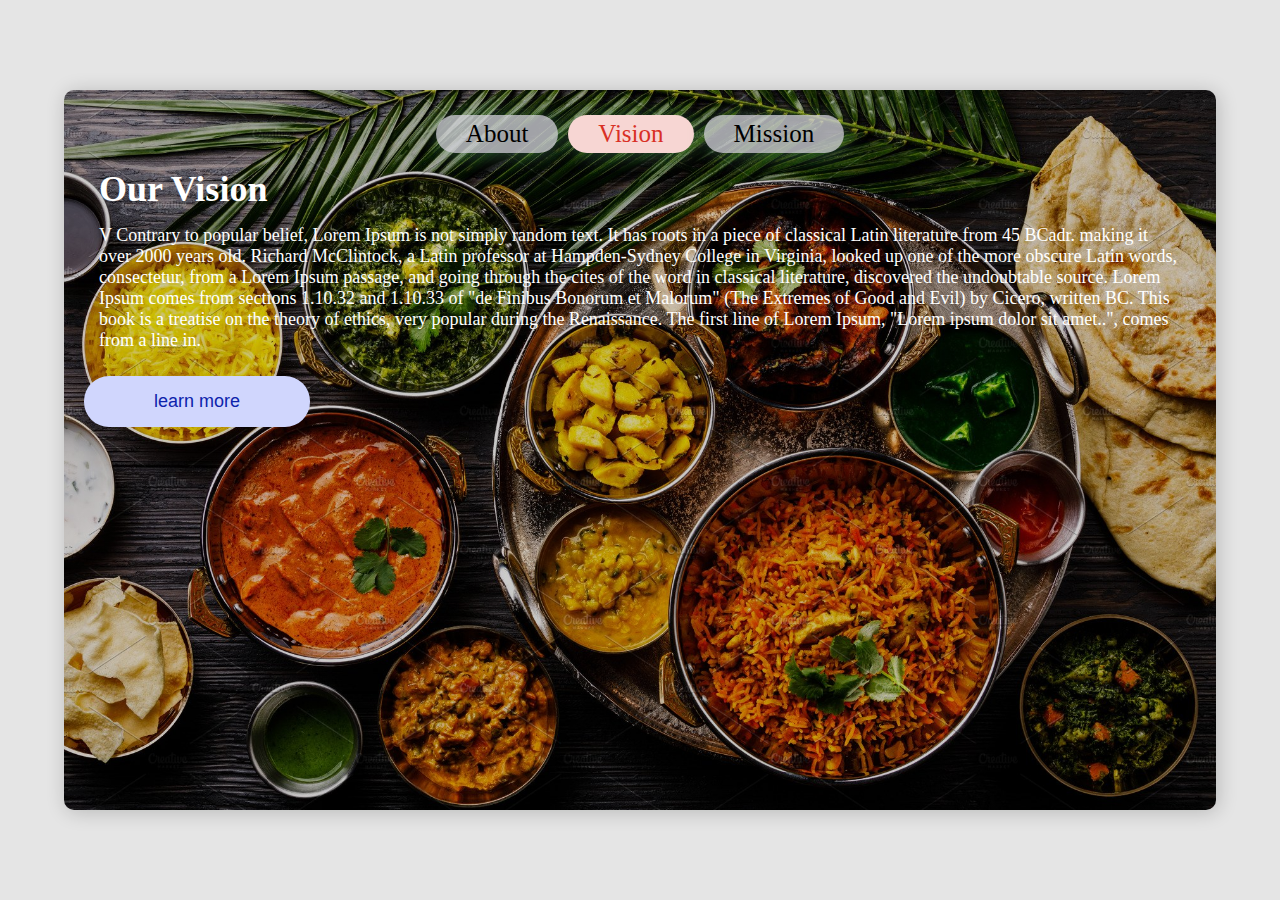
==== about.html @ e1ff0091 "initial commit" ====
<!DOCTYPE html>
<html lang="en">

<head>
    <meta charset="UTF-8">
    <meta http-equiv="X-UA-Compatible" content="IE=edge">
    <meta name="viewport" content="width=device-width, initial-scale=1.0">
    <title>Tab Component</title>
    <link rel="stylesheet" href="about.css">
</head>

<body>
    <div class="tab-container">
        <div class="tabs">
            <ul>
                <li class="company-info" target="#about">About</li>
                <li class="company-info btn-active" target="#vision">Vision</li>
                <li class="company-info" target="#mission">Mission</li>
            </ul>
            <div class="details" id="about">
                <h1>About Us</h1>
                <p>
                    A Contrary to popular belief, Lorem Ipsum is not simply random text. 
                    It has roots in a piece of classical Latin literature from 45 BCadr.
                    making it over 2000 years old. Richard McClintock, a Latin professor
                    at Hampden-Sydney College in Virginia, looked up one of the more obscure
                    Latin words, consectetur, from a Lorem Ipsum passage, and going through 
                    the cites of the word in classical literature, discovered the undoubtable
                    source. Lorem Ipsum comes from sections 1.10.32 and 1.10.33 of "de Finibus
                    Bonorum et Malorum" (The Extremes of Good and Evil) by Cicero, written BC. 
                    This book is a treatise on the theory of ethics, very popular during the Renaissance. 
                    The first line of Lorem Ipsum, "Lorem ipsum dolor sit amet..", comes from a line in.
                </p>
                <button class="btn">learn more</button>
            </div>
            <div class="details active" id="vision">
                <h1> Our Vision</h1>
                <p>
                    V Contrary to popular belief, Lorem Ipsum is not simply random text. 
                    It has roots in a piece of classical Latin literature from 45 BCadr.
                    making it over 2000 years old. Richard McClintock, a Latin professor
                    at Hampden-Sydney College in Virginia, looked up one of the more obscure
                    Latin words, consectetur, from a Lorem Ipsum passage, and going through 
                    the cites of the word in classical literature, discovered the undoubtable
                    source. Lorem Ipsum comes from sections 1.10.32 and 1.10.33 of "de Finibus
                    Bonorum et Malorum" (The Extremes of Good and Evil) by Cicero, written BC. 
                    This book is a treatise on the theory of ethics, very popular during the Renaissance. 
                    The first line of Lorem Ipsum, "Lorem ipsum dolor sit amet..", comes from a line in.

                </p>
                <button class="btn">learn more</button>
            </div>
            <div class="details" id="mission">
                <h1> Our Mission</h1>
                <p>
                    M Contrary to popular belief, Lorem Ipsum is not simply random text. 
                    It has roots in a piece of classical Latin literature from 45 BCadr.
                    making it over 2000 years old. Richard McClintock, a Latin professor
                    at Hampden-Sydney College in Virginia, looked up one of the more obscure
                    Latin words, consectetur, from a Lorem Ipsum passage, and going through 
                    the cites of the word in classical literature, discovered the undoubtable
                    source. Lorem Ipsum comes from sections 1.10.32 and 1.10.33 of "de Finibus
                    Bonorum et Malorum" (The Extremes of Good and Evil) by Cicero, written BC. 
                    This book is a treatise on the theory of ethics, very popular during the Renaissance. 
                    The first line of Lorem Ipsum, "Lorem ipsum dolor sit amet..", comes from a line in.
                <button class="btn">learn more</button>
            </div>
        </div>
    </div>


    <script src="about.js"></script>
</body>

</html>
---- about.css ----
@import url('https://fonts.googleapis.com/css2?family=Poppins:wght@300;400&family=Roboto+Mono:wght@100&family=Tapestry&display=swap');
* {
    margin: 0;
    padding: 0;
    box-sizing: border-box;
}

body {
    font-family: 'Poppins', sans-serif;
    font-weight: 300;
    display: flex;
    justify-content: center;
    align-items: center;
    height: 100vh;
    background-image: linear-gradient(rgba(0, 0, 0, 0.1), rgba(0, 0, 0, 0.1)), url(bj.jpg);
    background-size: cover;
    background-position: center;
    overflow: hidden;
}

.tab-container {
    height: 80%;
    width: 90%;
    padding: 20px;
    margin: 10px auto;
    border-radius: 10px;
    box-shadow: #0d23ac;
    box-shadow: 2px 2px 20px rgba(1, 12, 3, 0.2);
    background-image: linear-gradient(rgba(0, 0, 0, 0.2), rgba(0, 0, 0, 0.2)), url(RR.jfif);
    background-size: cover;
    background-position: center;
    overflow: hidden;
    font-family: Bodoni MT;
    color: white;
    font-size: large;
}

.tabs ul {
    display: flex;
    justify-content: center;
}

.tabs ul li {
    list-style-type: none;
    padding: 5px 30px;
    margin: 5px;
    background: #d3d5dbc2;
    color: black;
    border-radius: 50px;
    font-size: 25px;
    cursor: pointer;
    box-shadow: 2px 2px 20px rgba(134, 236, 153, 0.3);
}

.tabs ul li.btn-active {
    background: #f7d6d3;
    color: #d93025;
}

.details {
    display: none;
}

.btn {
    background: #d0d6fd;
    color: #0d23ac;
    padding: 15px 70px;
    border: none;
    border-radius: 25px;
    font-size: 18px;
    cursor: pointer;
    margin: 15px 0;
}

.details h1,
.details p {
    padding: 5px;
    margin: 5px 10px;
}

.details.active {
    display: block;
}
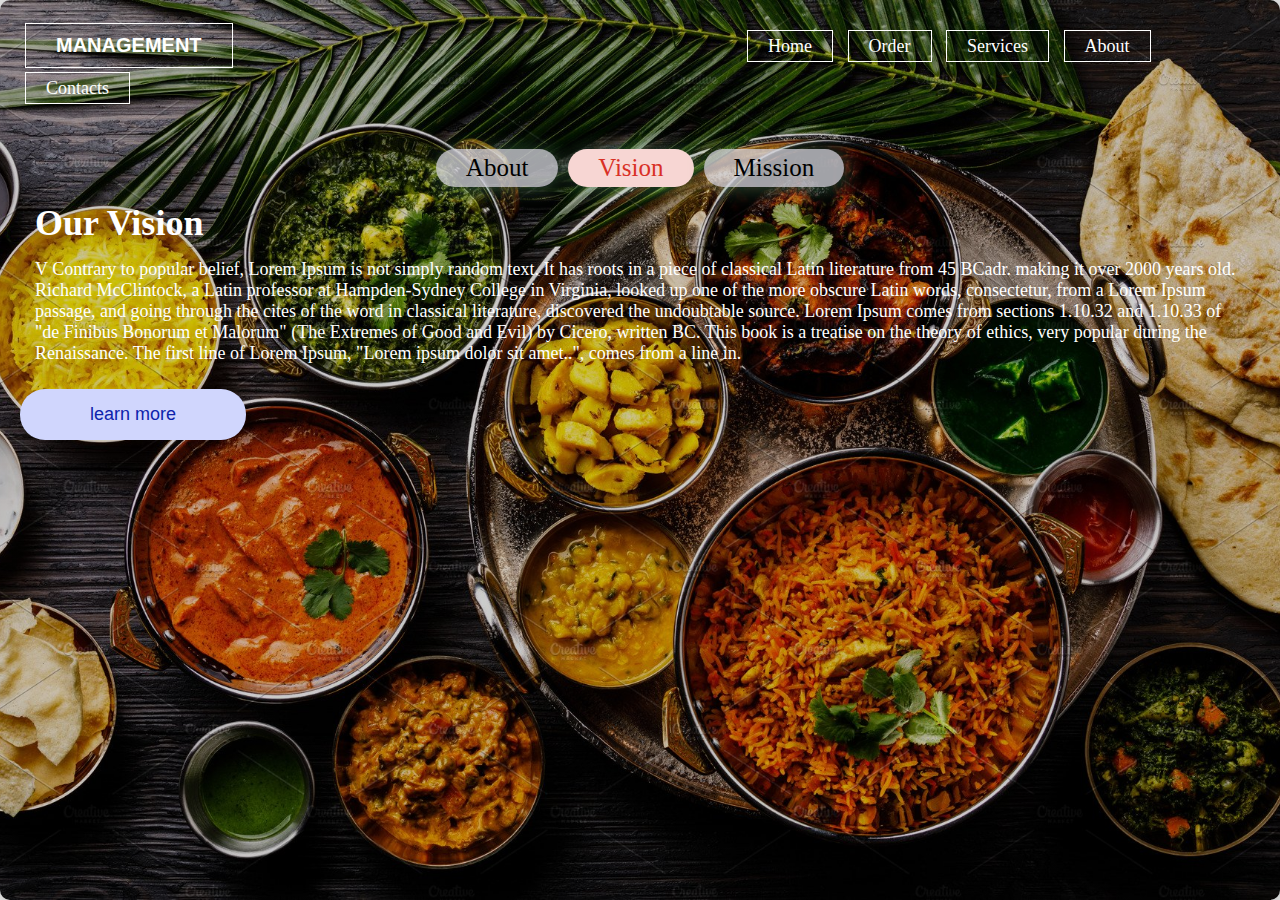
==== commit 38770358: "added new links" ====
--- a/about.html
+++ b/about.html
@@ -11,6 +11,18 @@
 
 <body>
     <div class="tab-container">
+        
+        <div class="menu">
+            <ul>
+                <li><button class="management">management</button></li>
+                <li><a href="#">Home </a></li>
+                <li><a href="Order.html">Order </a></li>
+                <li><a href="#">Services </a></li>
+                <li><a href="about.html">About </a></li>
+                <li><a href="contact.html">Contacts </a></li>
+            </ul>
+        </div>
+
         <div class="tabs">
             <ul>
                 <li class="company-info" target="#about">About</li>
--- a/about.css
+++ b/about.css
@@ -19,10 +19,10 @@
 }
 
 .tab-container {
-    height: 80%;
-    width: 90%;
+    height: 100%;
+    width: 100%;
     padding: 20px;
-    margin: 10px auto;
+    margin: 5px auto;
     border-radius: 10px;
     box-shadow: #0d23ac;
     box-shadow: 2px 2px 20px rgba(1, 12, 3, 0.2);
@@ -33,6 +33,60 @@
     font-family: Bodoni MT;
     color: white;
     font-size: large;
+}
+
+li{
+    list-style: none;
+}
+a{
+    text-decoration: none;
+}
+a:hover{
+  text-decoration: none;
+}
+.menu ul{
+    float: right;
+    list-style-type: none;
+    margin-top: 5px;
+    margin-right: 10px;
+}
+.menu ul li{
+    display: inline-block;
+    padding: 5px;
+}
+.menu ul li a{
+    color: #fff;
+    padding: 5px 20px;
+    border: 1px solid #fff;
+}
+.menu ul li a:hover{background-color: #fff;
+    color: #000;
+    transition: 0.6s ease;
+}
+.management{
+    color: #fff;
+    background: transparent;
+    margin-top: -7px;
+    margin-right: 500px;
+    text-transform: uppercase;
+    font-size: 20px;
+    font-weight: bold;
+    border: 1px solid #fff;
+    padding: 10px 30px;
+    cursor: pointer;
+}
+.management:hover{
+    color: #fff;
+    background: pink;
+    transition: 0.5s ease; 
+    box-shadow: 0 0 5px pink,
+                0 0 25px pink,
+                0 0 50px pink,
+                0 0 200px pink;
+}
+
+.tabs{
+    margin-top: 10%;
 }
 
 .tabs ul {
